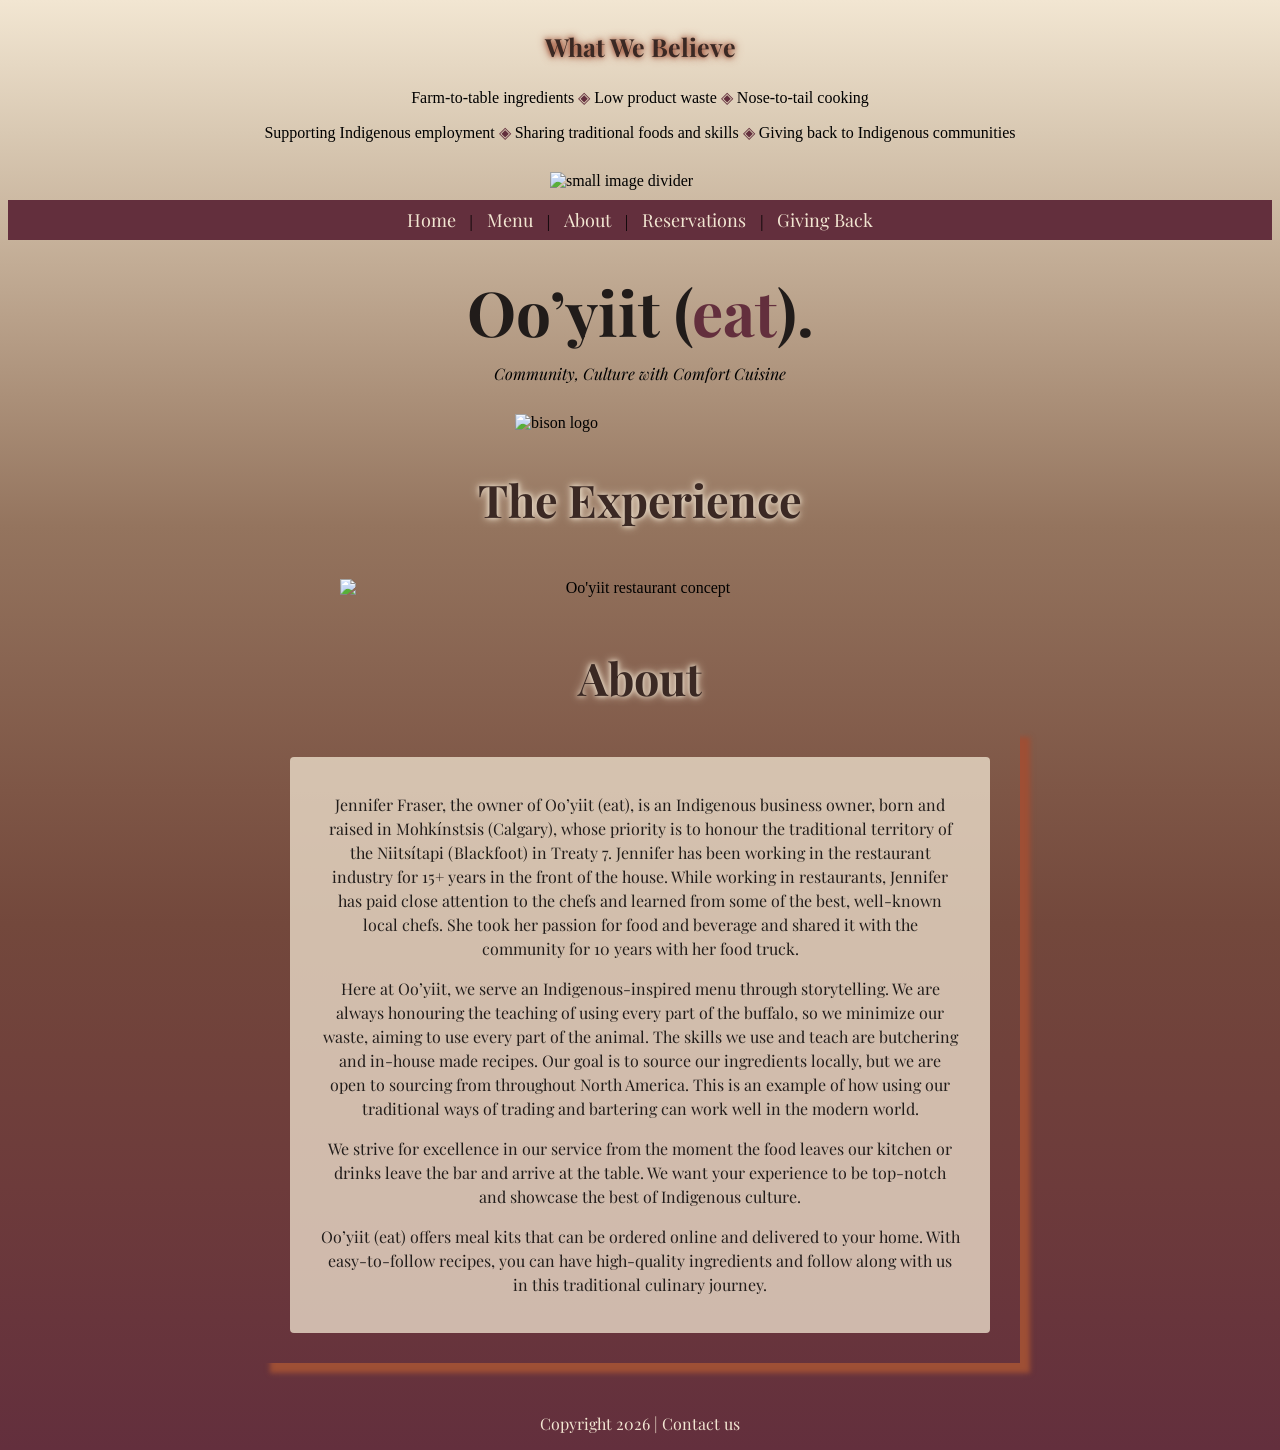
==== about.html @ 0b84eeb2 "Rename ABOUT.html to about.html" ====
<!DOCTYPE html>
<html lang="en">
<head>
    <meta charset="UTF-8">
    <meta name="viewport" content="width=device-width, initial-scale=1.0">
    <title>About | Oo'yiit (eat).</title>
        <!-- Google font -->
     <link href="https://fonts.googleapis.com/css2?family=Playfair+Display&display=swap" rel="stylesheet">
    <!-- CSS -->
    <link rel="stylesheet" href="STYLE.CSS">
</head>

<body>
    <!-- Hoves on the side -->
    <div class="hooves"></div>
    <header>
           <section class="style">
            <h3>What We Believe</h3>
            <div class="list">
                <p>Farm-to-table ingredients <span class="eat">◈</span> Low product waste <span class="eat">◈</span>
                    Nose-to-tail cooking </p>
                <p>Supporting Indigenous employment <span class="eat">◈</span> Sharing traditional foods and skills
                    <span class="eat">◈</span> Giving back to Indigenous communities</p>
            </div>
        </section>
        <img src="./images/DIVIDER.png" class="divider-img" alt="small image divider">

        <nav>
            <a href="./INDEX.html">Home</a> |
            <a href="./MENU.html">Menu</a> |
            <a href="./ABOUT.html">About</a> |
            <a href="./RESERVATIONS.html">Reservations</a> |
            <a href="./GIVING-BACK.html">Giving Back</a>
        </nav>

        <div class="banner-text">
            <h1>Oo’yiit (<span class="eat">eat</span>).</h1>
            <p><span class="community">Community, Culture with Comfort Cuisine</span></p>
        </div>
        <img src="./images/med-logo.png" width="250" alt="bison logo">

    </header>

    <main>
 <h2>The Experience</h2>

      <img src="./IMAGES/OoyiitConcept.png" class="food-gallery" alt="Oo'yiit restaurant concept">

      <h2>About</h2>

        <section class="textbox" > <div class="textcontent">
            <p> Jennifer Fraser, the owner of Oo’yiit (eat), is an Indigenous business owner, born and raised in
                Mohkínstsis
                (Calgary), whose priority is to honour the traditional territory of the Niitsítapi (Blackfoot) in Treaty
                7.
                Jennifer has been working in the restaurant industry for 15+ years in the front of the house. While
                working
                in restaurants, Jennifer has paid close attention to the chefs and learned from some of the best,
                well-known
                local chefs. She took her passion for food and beverage and shared it with the community for 10 years
                with
                her food truck.
            </p>

            <p> Here at Oo’yiit, we serve an Indigenous-inspired menu through storytelling. We are always honouring the
                teaching of using every part of the buffalo, so we minimize our waste, aiming to use every part of the
                animal. The skills we use and teach are butchering and in-house made recipes. Our goal is to source our
                ingredients locally, but we are open to sourcing from throughout North America. This is an example of
                how
                using our traditional ways of trading and bartering can work well in the modern world.</p>

            <p> We strive for excellence in our service from the moment the food leaves our kitchen or drinks leave the
                bar
                and arrive at the table. We want your experience to be top-notch and showcase the best of Indigenous
                culture.</p>

            <p> Oo’yiit (eat) offers meal kits that can be ordered online and delivered to your home. With
                easy-to-follow
                recipes, you can have high-quality ingredients and follow along with us in this traditional culinary
                journey.</p>
        </section></div>

   
    </main>
    
    <footer>
<p>Copyright 2026 | <a href="contact.html">Contact us</a></p>
    </footer>
</body>
</html>
---- STYLE.CSS ----
/*One of my challenges was building the reservation page. I used outside tools to help me develop my HTML and CSS. I understand what the code is doing, but I am still learning how to write some of it on my own.

I enjoyed the creative side of web development more than I expected. I liked experimenting with different colours, layouts, fonts, and images. I also enjoyed adding my own artwork and seeing everything come together.

I actually enjoyed troubleshooting my CSS. Sometimes changing one thing would affect something else, but I liked figuring out what was happening and how to fix it.

One thing I was really happy with was adding my own text over the hero banner instead of putting the text directly into the image. I wanted the text to be readable by search engines for better SEO while still keeping the design I wanted.

Would've loved to design the concept myself with the right software. Used AI for time constraint.*/
body {
    background-image: linear-gradient(to bottom, #f2e6d2, #d9c9b3, #c2ac95, #ab9079, #94745e, #896552, #7e5646, #73483c, #70413b, #6d3b3b, #68353c, #632f3d);
    min-height: 100vh;
    background-repeat: no-repeat;
}



/* TOP DIVIDER IMAGE */
.divider-img {
    display: block;
    width: 180px;
    height: auto;
    margin: 10px auto;
}

/* HOOVES ON LEFT OF SCREEN */
.hooves {
    position: fixed;
    top: 0;
    left: 20px;
    width: 120px;
    height: 100vh;
    background-image: url("./images/bison-hoves-3.png");
    background-repeat: repeat-y;
    background-size: 100px auto;

}

/* FOOD GALLERY */
.food-gallery {
    max-width: 600px;
    margin: 50px auto;
    text-align: center;
}

.food-gallery img {
    width: 100%;
    height: auto;
    display: block;
}

/* NAVIGATION WITH HOVER COLOUR */
nav {
    background-color: #632F3D;
    padding: 8px 12px;
    text-align: center;
}

nav a {
    color: #F2E6D2;
    font-family: 'Playfair Display', Georgia, serif;
    font-size: 18px;
    text-decoration: none;
    margin: 0 10px;
    transition: color 0.3s ease;
}

nav a:hover {
    color: #9E4F35;

}

/* BANNER IMAGE WITH TEXT*/
.text-over-image {
    background-image:
        url("./images/hero-banner.jpg");
    background-size: cover;
    background-position: center;
    max-width: 700px;
    min-height: 200px;
    margin: 40px auto;
    padding: 40px;
    text-align: center;
}

/* BANNER HEADING */
.banner-text h1 {
    font-family: 'Playfair Display', Georgia, serif;
    font-size: 62px;
    color: #211C1A;
}

/* BANNER HEADING & PARAGRAPH SPACING */
.banner-text h1,
.banner-text p {
    margin: 10px 0;
}

/* BANNER TEXT ALIGNMENT*/
.banner-text {
    text-align: center;
    margin: 30px auto;
}

/* TEXT STYLING */

.eat {
    color: #632F3D;
}

.community {
    font-family: 'Playfair Display', Georgia, serif;
    font-style: italic;
}

.style {
    margin: 30px auto;
    text-align: center;
    font-size: 16px;
}

/* HEADINGS h2 - h3 - h4 */
h2 {
    font-size: 45px;
    font-family: 'Playfair Display', Georgia, serif;
    color: #3B2924;
    text-align: center;
    text-shadow:
        0 0 5px #F2E6D2,
        0 0 10px #F2E6D2;
    margin-bottom: 20px;

}

h3 {
    font-size: 25px;
    font-family: 'Playfair Display', Georgia, serif;
    color: #3B2924;
    text-align: center;
    text-shadow:
        0 0 5px #9E4F35,
        0 0 10px #9E4F35;
}

h4 {
    font-size: 20px;
    font-family: 'Playfair Display', Georgia, serif;
    text-align: center;
    
}


/* GENERAL IMAGE STYLING */

img {
    display: block;
    margin: 0 auto;
}


/* TEXTBOX WITH IMAGES */
.textbox {
    background-image: url("./images/Text-box2.jpg");
    background-size: cover;
    background-position: center;
    font-family: 'Playfair Display', Georgia, serif;
    max-width: 700px;
    padding: 30px;
    text-align: center;
    color: #211C1A;
    box-shadow: 10px 10px 5px #9E4F35;
    line-height: 1.2;
    margin: 20px auto 50px;
}

/* TRANSPARENT TEXTBOX OVER IMAGE */
.textcontent {
    background-color: rgba(242, 230, 210, 0.75);
    padding: 20px 30px;
    border-radius: 4px;
    line-height: 1.5;
}


/* MENU */
.menu-image {
    display: block;
    width: 100%;
    max-width: 800px;
    height: auto;
    margin: 40px auto;
}

/* DRINK MENU */
.menu-image {
    margin-top: -100px !important;
}

/* MENU LINKS */
h3 a {
    color: #3B2924;
    text-decoration: none;
}


/* FOOTER */
footer {
    color: #F2E6D2;
    text-align: center;
     font-family: 'Playfair Display', Georgia, serif;
}
footer a {
    color: #F2E6D2;
    text-decoration: none;
}

footer a:hover {
    text-decoration: underline;
    color: #9E4F35;
}

/* RESERVATIONS SECTION */
.reservations {
    background-image: url("./images/Text-box2.jpg");
    background-size: cover;
    background-position: center;
max-width: 500px;
margin: 30px auto;
padding: 15px 10px;
}

/* RESERVATION CARD */
.reservation-card {
    background-color: rgba(242, 230, 210, 0.95);
    max-width: 400px;
    margin: auto;
    padding: 25px;
    text-align: center;
    box-shadow: 10px 10px 5px #9E4F35;
}

/* RESERVATION FORM */
.reservation-card form {
    display: grid;
    grid-template-columns: 1fr 1fr;
    gap: 10px;
    text-align: left;
    margin-top: 30px;
}

/* FORM FIELDS */
.reservation-card input,
.reservation-card select,
.reservation-card textarea {
    width: 100%;
    padding: 12px;
    border: 1px solid #76513E;
    background-color: #F2E6D2;
    box-sizing: border-box;
    font-family: 'Playfair Display', serif;
}

/* FORM LABELS */
.reservation-card label {
    color: #3B2924;
}

/* RESERVATION BUTTON */
.reservation-card button {
    background-color: #632F3D;
    color: #F2E6D2;
    border: none;
    padding: 15px;
    cursor: pointer;
    font-family: 'Playfair Display', serif;
}


/* GROUP LABELS AND INPUTS */
.form-group {
    display: flex;
    flex-direction: column;
    gap: 8px;
}

/* SPAN BOTH COLUMNS */
.full-width {
    grid-column: 1 / -1;
}

/* BUTTON HOVER */
.reservation-card button:hover {
    background-color: #3B2924;
}

/* MOBILE LAYOUT */
@media (max-width: 600px) {
    .reservation-card form {
        grid-template-columns: 1fr;
    }

    .reservation-card {
        padding: 20px;
    }
}
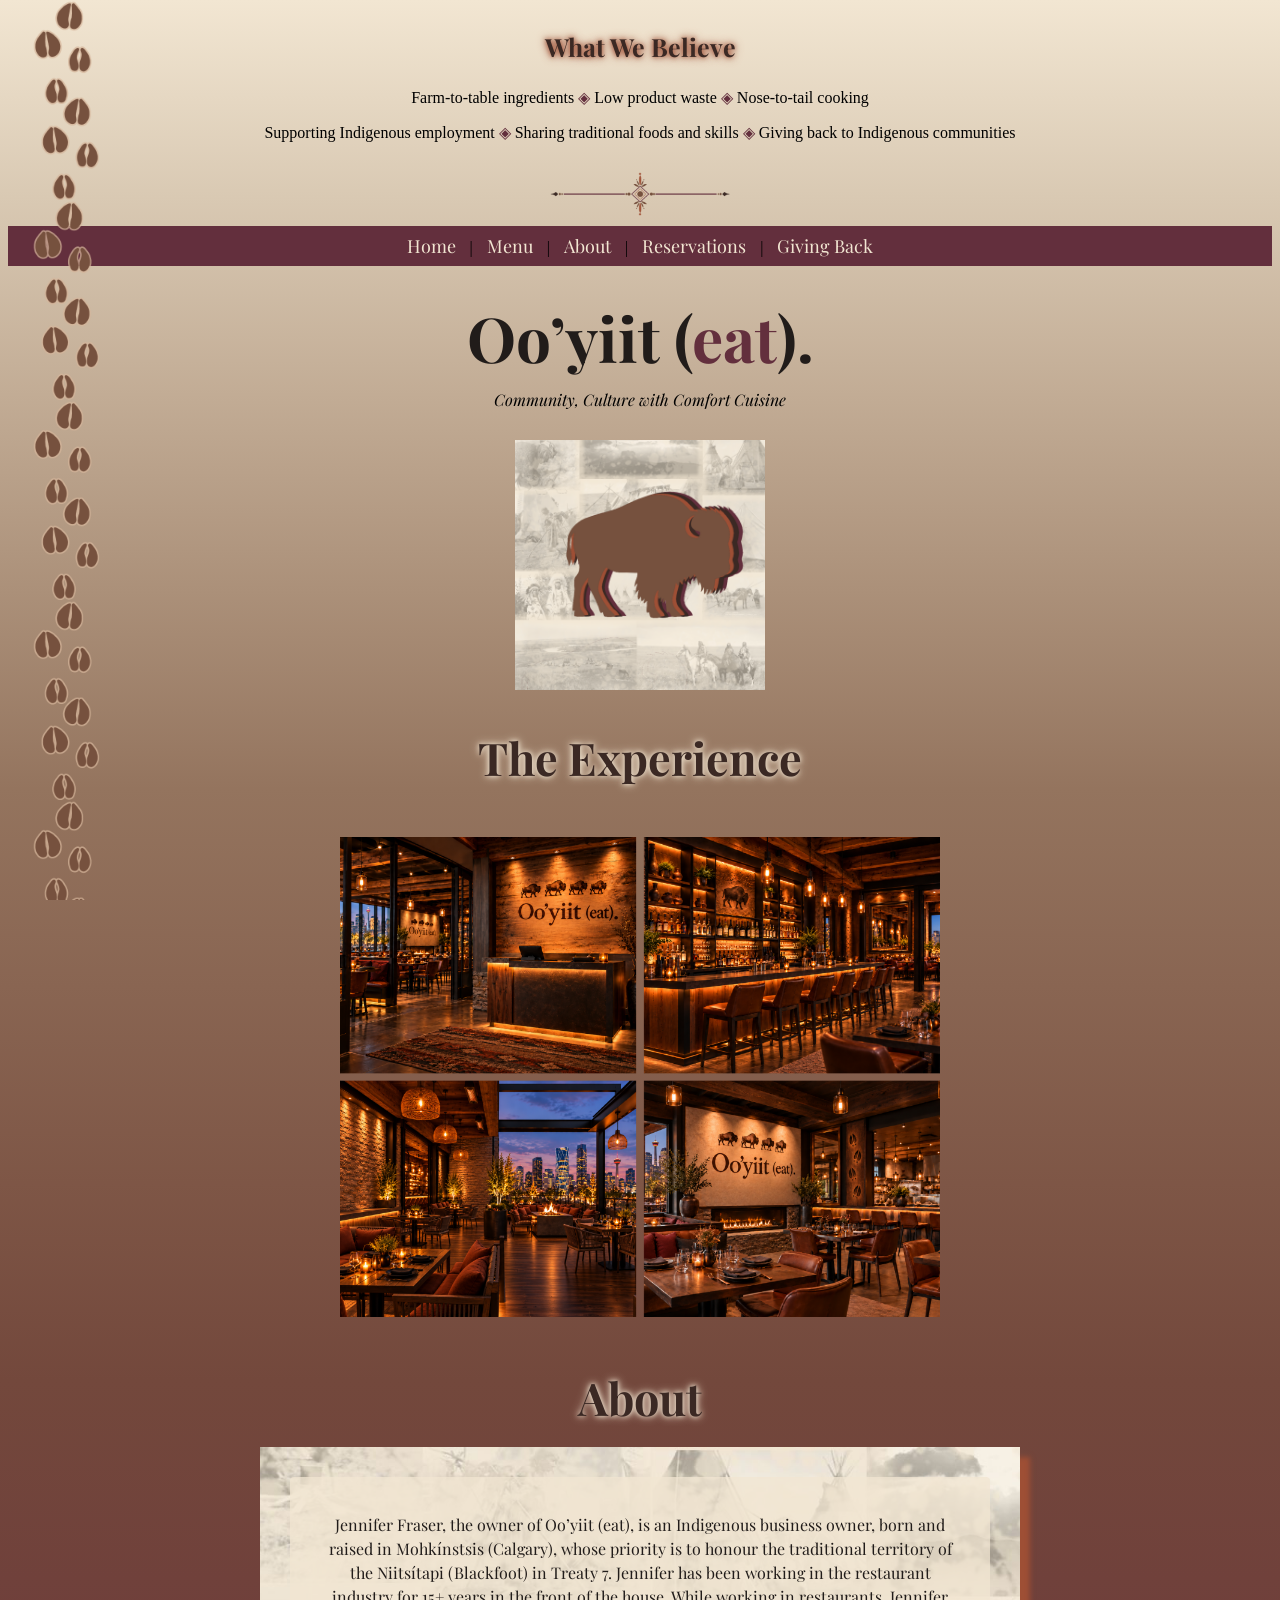
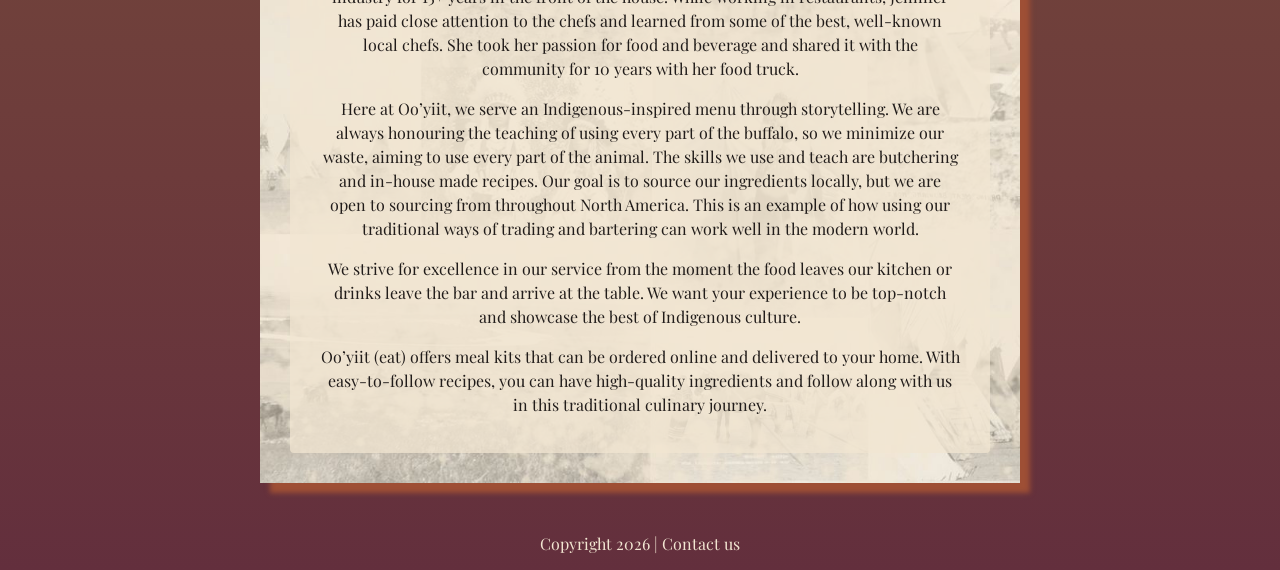
==== commit f1250186: "Add files via upload" ====
--- a/about.html
+++ b/about.html
@@ -1,36 +1,38 @@
 <!DOCTYPE html>
 <html lang="en">
+
 <head>
     <meta charset="UTF-8">
     <meta name="viewport" content="width=device-width, initial-scale=1.0">
     <title>About | Oo'yiit (eat).</title>
-        <!-- Google font -->
-     <link href="https://fonts.googleapis.com/css2?family=Playfair+Display&display=swap" rel="stylesheet">
+    <!-- Google font -->
+    <link href="https://fonts.googleapis.com/css2?family=Playfair+Display&display=swap" rel="stylesheet">
     <!-- CSS -->
-    <link rel="stylesheet" href="STYLE.CSS">
+    <link rel="stylesheet" href="style.CSS">
 </head>
 
 <body>
     <!-- Hoves on the side -->
     <div class="hooves"></div>
     <header>
-           <section class="style">
+        <section class="style">
             <h3>What We Believe</h3>
             <div class="list">
                 <p>Farm-to-table ingredients <span class="eat">◈</span> Low product waste <span class="eat">◈</span>
                     Nose-to-tail cooking </p>
                 <p>Supporting Indigenous employment <span class="eat">◈</span> Sharing traditional foods and skills
-                    <span class="eat">◈</span> Giving back to Indigenous communities</p>
+                    <span class="eat">◈</span> Giving back to Indigenous communities
+                </p>
             </div>
         </section>
-        <img src="./images/DIVIDER.png" class="divider-img" alt="small image divider">
+        <img src="./images/divider.png" class="divider-img" alt="small image divider">
 
         <nav>
-            <a href="./INDEX.html">Home</a> |
-            <a href="./MENU.html">Menu</a> |
-            <a href="./ABOUT.html">About</a> |
-            <a href="./RESERVATIONS.html">Reservations</a> |
-            <a href="./GIVING-BACK.html">Giving Back</a>
+            <a href="./index.html">Home</a> |
+            <a href="./menus.html">Menu</a> |
+            <a href="./about.html">About</a> |
+            <a href="./reservations.html">Reservations</a> |
+            <a href="./givingback.html">Giving Back</a>
         </nav>
 
         <div class="banner-text">
@@ -42,49 +44,59 @@
     </header>
 
     <main>
- <h2>The Experience</h2>
+        <h2>The Experience</h2>
 
-      <img src="./IMAGES/OoyiitConcept.png" class="food-gallery" alt="Oo'yiit restaurant concept">
+        <img src="./images/ooyiitconcept.png" class="food-gallery" alt="Oo'yiit restaurant concept">
 
-      <h2>About</h2>
+        <h2>About</h2>
 
-        <section class="textbox" > <div class="textcontent">
-            <p> Jennifer Fraser, the owner of Oo’yiit (eat), is an Indigenous business owner, born and raised in
-                Mohkínstsis
-                (Calgary), whose priority is to honour the traditional territory of the Niitsítapi (Blackfoot) in Treaty
-                7.
-                Jennifer has been working in the restaurant industry for 15+ years in the front of the house. While
-                working
-                in restaurants, Jennifer has paid close attention to the chefs and learned from some of the best,
-                well-known
-                local chefs. She took her passion for food and beverage and shared it with the community for 10 years
-                with
-                her food truck.
-            </p>
+        <section class="textbox">
+            <div class="textcontent">
+                <p> Jennifer Fraser, the owner of Oo’yiit (eat), is an Indigenous business owner, born and raised in
+                    Mohkínstsis
+                    (Calgary), whose priority is to honour the traditional territory of the Niitsítapi (Blackfoot) in
+                    Treaty
+                    7.
+                    Jennifer has been working in the restaurant industry for 15+ years in the front of the house. While
+                    working
+                    in restaurants, Jennifer has paid close attention to the chefs and learned from some of the best,
+                    well-known
+                    local chefs. She took her passion for food and beverage and shared it with the community for 10
+                    years
+                    with
+                    her food truck.
+                </p>
 
-            <p> Here at Oo’yiit, we serve an Indigenous-inspired menu through storytelling. We are always honouring the
-                teaching of using every part of the buffalo, so we minimize our waste, aiming to use every part of the
-                animal. The skills we use and teach are butchering and in-house made recipes. Our goal is to source our
-                ingredients locally, but we are open to sourcing from throughout North America. This is an example of
-                how
-                using our traditional ways of trading and bartering can work well in the modern world.</p>
+                <p> Here at Oo’yiit, we serve an Indigenous-inspired menu through storytelling. We are always honouring
+                    the
+                    teaching of using every part of the buffalo, so we minimize our waste, aiming to use every part of
+                    the
+                    animal. The skills we use and teach are butchering and in-house made recipes. Our goal is to source
+                    our
+                    ingredients locally, but we are open to sourcing from throughout North America. This is an example
+                    of
+                    how
+                    using our traditional ways of trading and bartering can work well in the modern world.</p>
 
-            <p> We strive for excellence in our service from the moment the food leaves our kitchen or drinks leave the
-                bar
-                and arrive at the table. We want your experience to be top-notch and showcase the best of Indigenous
-                culture.</p>
+                <p> We strive for excellence in our service from the moment the food leaves our kitchen or drinks leave
+                    the
+                    bar
+                    and arrive at the table. We want your experience to be top-notch and showcase the best of Indigenous
+                    culture.</p>
 
-            <p> Oo’yiit (eat) offers meal kits that can be ordered online and delivered to your home. With
-                easy-to-follow
-                recipes, you can have high-quality ingredients and follow along with us in this traditional culinary
-                journey.</p>
-        </section></div>
+                <p> Oo’yiit (eat) offers meal kits that can be ordered online and delivered to your home. With
+                    easy-to-follow
+                    recipes, you can have high-quality ingredients and follow along with us in this traditional culinary
+                    journey.</p>
+        </section>
+        </div>
 
-   
+
     </main>
-    
+
     <footer>
-<p>Copyright 2026 | <a href="contact.html">Contact us</a></p>
+        <p>Copyright 2026 | <a href="contact.html">Contact us</a></p>
     </footer>
 </body>
-</html>
+
+</html>
--- a/style.CSS
+++ b/style.CSS
@@ -0,0 +1,306 @@
+/*One of my challenges was building the reservation page. I used outside tools to help me develop my HTML and CSS. I understand what the code is doing, but I am still learning how to write some of it on my own.
+
+I enjoyed the creative side of web development more than I expected. I liked experimenting with different colours, layouts, fonts, and images. I also enjoyed adding my own artwork and seeing everything come together.
+
+I actually enjoyed troubleshooting my CSS. Sometimes changing one thing would affect something else, but I liked figuring out what was happening and how to fix it.
+
+One thing I was really happy with was adding my own text over the hero banner instead of putting the text directly into the image. I wanted the text to be readable by search engines for better SEO while still keeping the design I wanted.
+
+Would've loved to design the concept myself with the right software. Used AI for time constraint.*/
+body {
+    background-image: linear-gradient(to bottom, #f2e6d2, #d9c9b3, #c2ac95, #ab9079, #94745e, #896552, #7e5646, #73483c, #70413b, #6d3b3b, #68353c, #632f3d);
+    min-height: 100vh;
+    background-repeat: no-repeat;
+}
+
+
+
+/* TOP DIVIDER IMAGE */
+.divider-img {
+    display: block;
+    width: 180px;
+    height: auto;
+    margin: 10px auto;
+}
+
+/* HOOVES ON LEFT OF SCREEN */
+.hooves {
+    position: fixed;
+    top: 0;
+    left: 20px;
+    width: 120px;
+    height: 100vh;
+    background-image: url("./images/bison-hoves-3.png");
+    background-repeat: repeat-y;
+    background-size: 100px auto;
+
+}
+
+/* FOOD GALLERY */
+.food-gallery {
+    max-width: 600px;
+    margin: 50px auto;
+    text-align: center;
+}
+
+.food-gallery img {
+    width: 100%;
+    height: auto;
+    display: block;
+}
+
+/* NAVIGATION WITH HOVER COLOUR */
+nav {
+    background-color: #632F3D;
+    padding: 8px 12px;
+    text-align: center;
+}
+
+nav a {
+    color: #F2E6D2;
+    font-family: 'Playfair Display', Georgia, serif;
+    font-size: 18px;
+    text-decoration: none;
+    margin: 0 10px;
+    transition: color 0.3s ease;
+}
+
+nav a:hover {
+    color: #9E4F35;
+
+}
+
+/* BANNER IMAGE WITH TEXT*/
+.text-over-image {
+    background-image:
+        url("./images/hero-banner.jpg");
+    background-size: cover;
+    background-position: center;
+    max-width: 700px;
+    min-height: 200px;
+    margin: 40px auto;
+    padding: 40px;
+    text-align: center;
+}
+
+/* BANNER HEADING */
+.banner-text h1 {
+    font-family: 'Playfair Display', Georgia, serif;
+    font-size: 62px;
+    color: #211C1A;
+}
+
+/* BANNER HEADING & PARAGRAPH SPACING */
+.banner-text h1,
+.banner-text p {
+    margin: 10px 0;
+}
+
+/* BANNER TEXT ALIGNMENT*/
+.banner-text {
+    text-align: center;
+    margin: 30px auto;
+}
+
+/* TEXT STYLING */
+
+.eat {
+    color: #632F3D;
+}
+
+.community {
+    font-family: 'Playfair Display', Georgia, serif;
+    font-style: italic;
+}
+
+.style {
+    margin: 30px auto;
+    text-align: center;
+    font-size: 16px;
+}
+
+/* HEADINGS h2 - h3 - h4 */
+h2 {
+    font-size: 45px;
+    font-family: 'Playfair Display', Georgia, serif;
+    color: #3B2924;
+    text-align: center;
+    text-shadow:
+        0 0 5px #F2E6D2,
+        0 0 10px #F2E6D2;
+    margin-bottom: 20px;
+
+}
+
+h3 {
+    font-size: 25px;
+    font-family: 'Playfair Display', Georgia, serif;
+    color: #3B2924;
+    text-align: center;
+    text-shadow:
+        0 0 5px #9E4F35,
+        0 0 10px #9E4F35;
+}
+
+h4 {
+    font-size: 20px;
+    font-family: 'Playfair Display', Georgia, serif;
+    text-align: center;
+
+}
+
+
+/* GENERAL IMAGE STYLING */
+
+img {
+    display: block;
+    margin: 0 auto;
+}
+
+
+/* TEXTBOX WITH IMAGES */
+.textbox {
+    background-image: url("./images/Text-box2.jpg");
+    background-size: cover;
+    background-position: center;
+    font-family: 'Playfair Display', Georgia, serif;
+    max-width: 700px;
+    padding: 30px;
+    text-align: center;
+    color: #211C1A;
+    box-shadow: 10px 10px 5px #9E4F35;
+    line-height: 1.2;
+    margin: 20px auto 50px;
+}
+
+/* TRANSPARENT TEXTBOX OVER IMAGE */
+.textcontent {
+    background-color: rgba(242, 230, 210, 0.75);
+    padding: 20px 30px;
+    border-radius: 4px;
+    line-height: 1.5;
+}
+
+
+/* MENU */
+.menu-image {
+    display: block;
+    width: 100%;
+    max-width: 800px;
+    height: auto;
+    margin: 40px auto;
+}
+
+/* DRINK MENU */
+.menu-image {
+    margin-top: -100px !important;
+}
+
+/* MENU LINKS */
+h3 a {
+    color: #3B2924;
+    text-decoration: none;
+}
+
+
+/* FOOTER */
+footer {
+    color: #F2E6D2;
+    text-align: center;
+    font-family: 'Playfair Display', Georgia, serif;
+}
+
+footer a {
+    color: #F2E6D2;
+    text-decoration: none;
+}
+
+footer a:hover {
+    text-decoration: underline;
+    color: #9E4F35;
+}
+
+/* RESERVATIONS SECTION */
+.reservations {
+    background-image: url("./images/Text-box2.jpg");
+    background-size: cover;
+    background-position: center;
+    max-width: 500px;
+    margin: 30px auto;
+    padding: 15px 10px;
+}
+
+/* RESERVATION CARD */
+.reservation-card {
+    background-color: rgba(242, 230, 210, 0.95);
+    max-width: 400px;
+    margin: auto;
+    padding: 25px;
+    text-align: center;
+    box-shadow: 10px 10px 5px #9E4F35;
+}
+
+/* RESERVATION FORM */
+.reservation-card form {
+    display: grid;
+    grid-template-columns: 1fr 1fr;
+    gap: 10px;
+    text-align: left;
+    margin-top: 30px;
+}
+
+/* FORM FIELDS */
+.reservation-card input,
+.reservation-card select,
+.reservation-card textarea {
+    width: 100%;
+    padding: 12px;
+    border: 1px solid #76513E;
+    background-color: #F2E6D2;
+    box-sizing: border-box;
+    font-family: 'Playfair Display', serif;
+}
+
+/* FORM LABELS */
+.reservation-card label {
+    color: #3B2924;
+}
+
+/* RESERVATION BUTTON */
+.reservation-card button {
+    background-color: #632F3D;
+    color: #F2E6D2;
+    border: none;
+    padding: 15px;
+    cursor: pointer;
+    font-family: 'Playfair Display', serif;
+}
+
+
+/* GROUP LABELS AND INPUTS */
+.form-group {
+    display: flex;
+    flex-direction: column;
+    gap: 8px;
+}
+
+/* SPAN BOTH COLUMNS */
+.full-width {
+    grid-column: 1 / -1;
+}
+
+/* BUTTON HOVER */
+.reservation-card button:hover {
+    background-color: #3B2924;
+}
+
+/* MOBILE LAYOUT */
+@media (max-width: 600px) {
+    .reservation-card form {
+        grid-template-columns: 1fr;
+    }
+
+    .reservation-card {
+        padding: 20px;
+    }
+}
